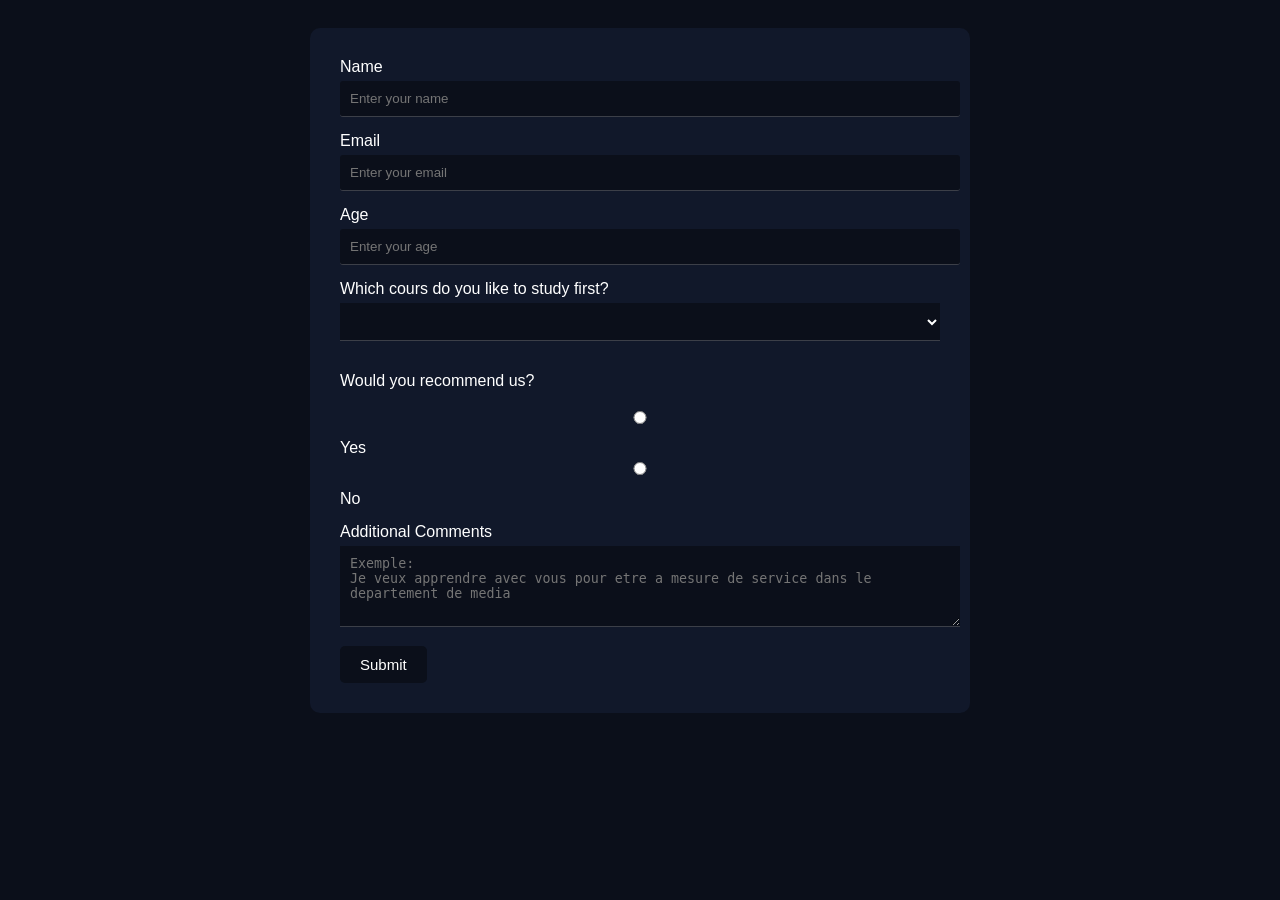
==== inscription/inscription.html @ 848ec672 "add a text" ====
<!doctype html>
<html lang="en">
  <head>
    <meta charset="UTF-8" />
    <title>Survey Form</title>
    <link rel="stylesheet" href="inscription.css">
  </head>
  <body>
    <form id="survey-form">
      <!-- Name -->
      <label id="name-label">Name</label>
      <input id="name" type="text" placeholder="Enter your name" required />

      <!-- Email -->
      <label id="email-label">Email</label>
      <input id="email" type="email" placeholder="Enter your email" required />

      <!-- Number -->
      <label id="number-label">Age</label>
      <input
        id="number"
        type="number"
        min="10"
        max="30"
        placeholder="Enter your age"
      />

      <!-- Dropdown -->
      <label>Which cours do you like to  study first?</label>
      <select id="dropdown">
        <option></option>
        <option>vMix</option>
        <option>Adobe Photoshop</option>
        <option>Adobe Premier-pro</option>
        <option>Adobe after efects</option>
        <option>Bible show</option>
      </select>

      <!-- Radio buttons -->
      <div class="group">
        <p>Would you recommend us?</p>
        <label> <input type="radio" name="recommend" value="yes" /> Yes </label>
        <label> <input type="radio" name="recommend" value="no" /> No </label>
      </div>

      <!-- Checkboxes -->


      <!-- Textarea -->
      <label>Additional Comments</label>
      <textarea rows="4" placeholder="Exemple:
Je veux apprendre avec vous pour etre a mesure de service dans le departement de media"></textarea>

      <!-- Submit -->
      <button id="submit" type="submit">Submit</button>
    </form>
  </body>
</html>
---- inscription/inscription.css ----
body {
  font-family: Arial, sans-serif;
  background: #0b0f1a;
  padding: 20px;
  height: auto;
}

form {
  background: #11182a;
  color: white;
  padding: 30px;
  max-width: 600px;
  margin: auto;
  border-radius: 10px;
}

input,
select,
textarea {
  width: 100%;
  padding: 10px;
  margin: 5px 0 15px;
}



.group {
  margin-bottom: 15px;
}

#survey-form input {
  background-color: #0b0f1a;
  border: none;
  border-radius: 3px;
  border-bottom: 1px solid rgba(255, 255, 255, 0.2);
  color: white;
  outline: none;
}
#survey-form #number-label placeholder {
  color: rgb(175, 99, 0);
}

textarea{
  background-color: #0b0f1a;
  border: none;
  border-bottom: 1px solid rgba(255, 255, 255, 0.2);
  outline: none;
  color: white;
}

option{
  background-color: #0b0f1a;
  color: white;
}
#dropdown{
   background-color: #0b0f1a;
  border: none;
  border-bottom: 1px solid rgba(255, 255, 255, 0.2);
  color: white;
  outline: none;
}
#dropdown:hover{
   background-color: #070a11;
}

#submit{
  background-color: #0b0f1a;
  color: white;
  border: none;
  padding: 10px 20px 10px 20px;
  cursor: pointer;
  font-size: 15px;
  border-radius: 5px;
}
#submit:hover{
  background-color: #090b0f;
  box-shadow: 1px 1px 3px #7c5cff;
}
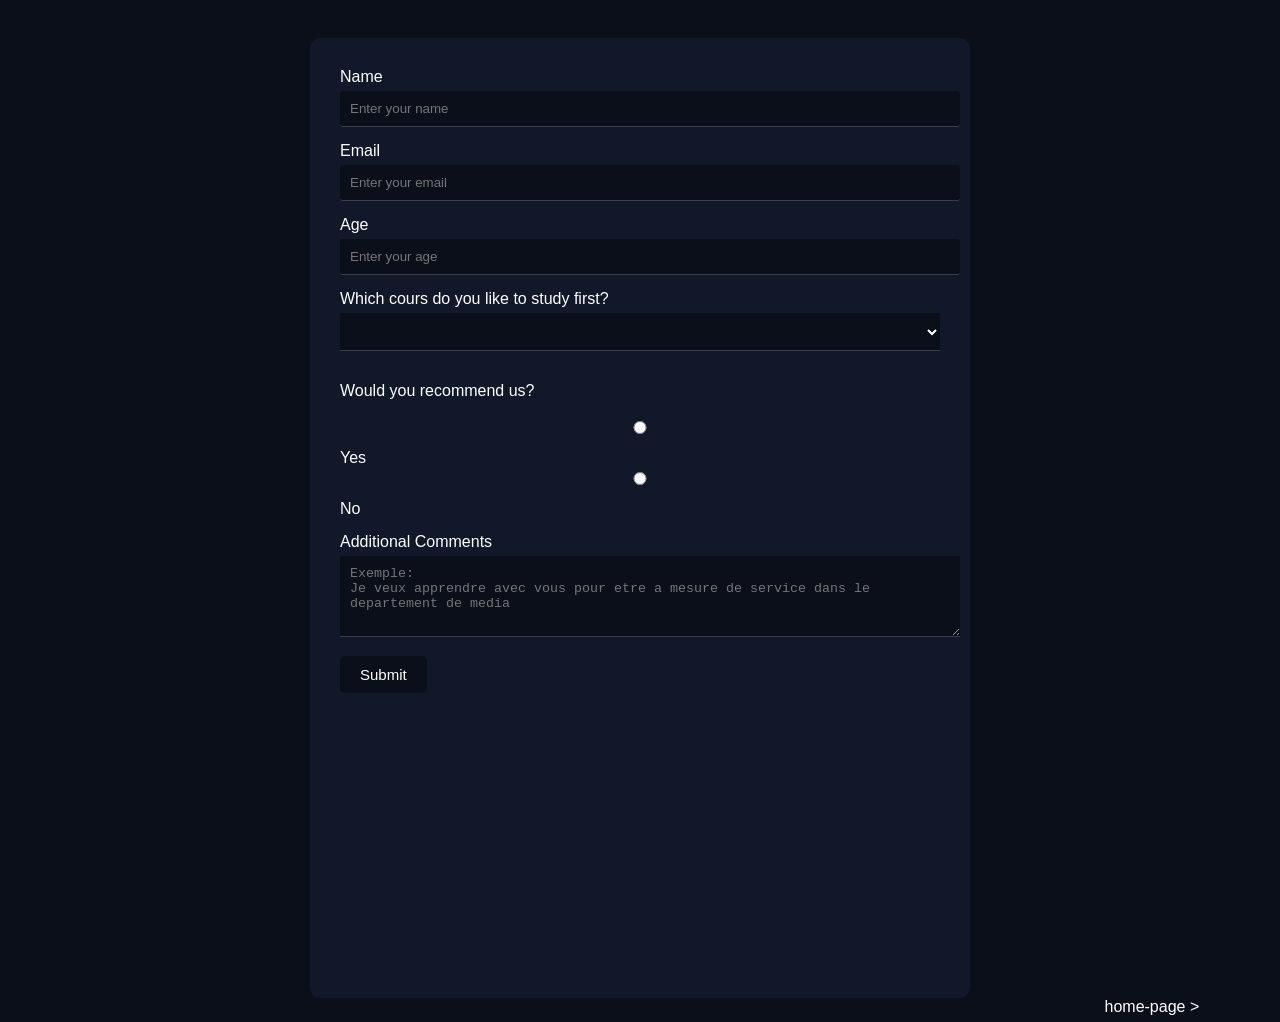
==== commit 82494433: "change the text" ====
--- a/inscription/inscription.html
+++ b/inscription/inscription.html
@@ -22,12 +22,12 @@
         type="number"
         min="10"
         max="30"
-        placeholder="Enter your age"
+        placeholder="Enter your age" required
       />
 
       <!-- Dropdown -->
       <label>Which cours do you like to  study first?</label>
-      <select id="dropdown">
+      <select id="dropdown" required>
         <option></option>
         <option>vMix</option>
         <option>Adobe Photoshop</option>
@@ -39,8 +39,8 @@
       <!-- Radio buttons -->
       <div class="group">
         <p>Would you recommend us?</p>
-        <label> <input type="radio" name="recommend" value="yes" /> Yes </label>
-        <label> <input type="radio" name="recommend" value="no" /> No </label>
+        <label> <input type="radio" name="recommend" value="yes" required/> Yes </label>
+        <label> <input type="radio" name="recommend" value="no" required/> No </label>
       </div>
 
       <!-- Checkboxes -->
@@ -48,11 +48,14 @@
 
       <!-- Textarea -->
       <label>Additional Comments</label>
-      <textarea rows="4" placeholder="Exemple:
+      <textarea rows="4" required placeholder="Exemple:
 Je veux apprendre avec vous pour etre a mesure de service dans le departement de media"></textarea>
 
       <!-- Submit -->
       <button id="submit" type="submit">Submit</button>
     </form>
+    <div class="home-page">
+      <a href="/index.html">home-page ></a>
+    </div>
   </body>
 </html>
--- a/inscription/inscription.css
+++ b/inscription/inscription.css
@@ -1,8 +1,9 @@
 body {
   font-family: Arial, sans-serif;
   background: #0b0f1a;
-  padding: 20px;
-  height: auto;
+  padding: 30px;
+  padding-bottom: 50px;
+  height: 100vh;
 }
 
 form {
@@ -12,6 +13,7 @@
   max-width: 600px;
   margin: auto;
   border-radius: 10px;
+  height: 100%;
 }
 
 input,
@@ -75,4 +77,20 @@
 #submit:hover{
   background-color: #090b0f;
   box-shadow: 1px 1px 3px #7c5cff;
+}
+
+.home-page{
+  top: 0;
+}
+.home-page a{
+  margin-left: 88%;
+  margin-bottom: 20px;
+  color: white;
+  text-decoration: none;
+  padding:  7px;
+  border-radius: 10px;
+}
+.home-page a:hover{
+  color: #7c5cff;
+  text-decoration: underline;
 }
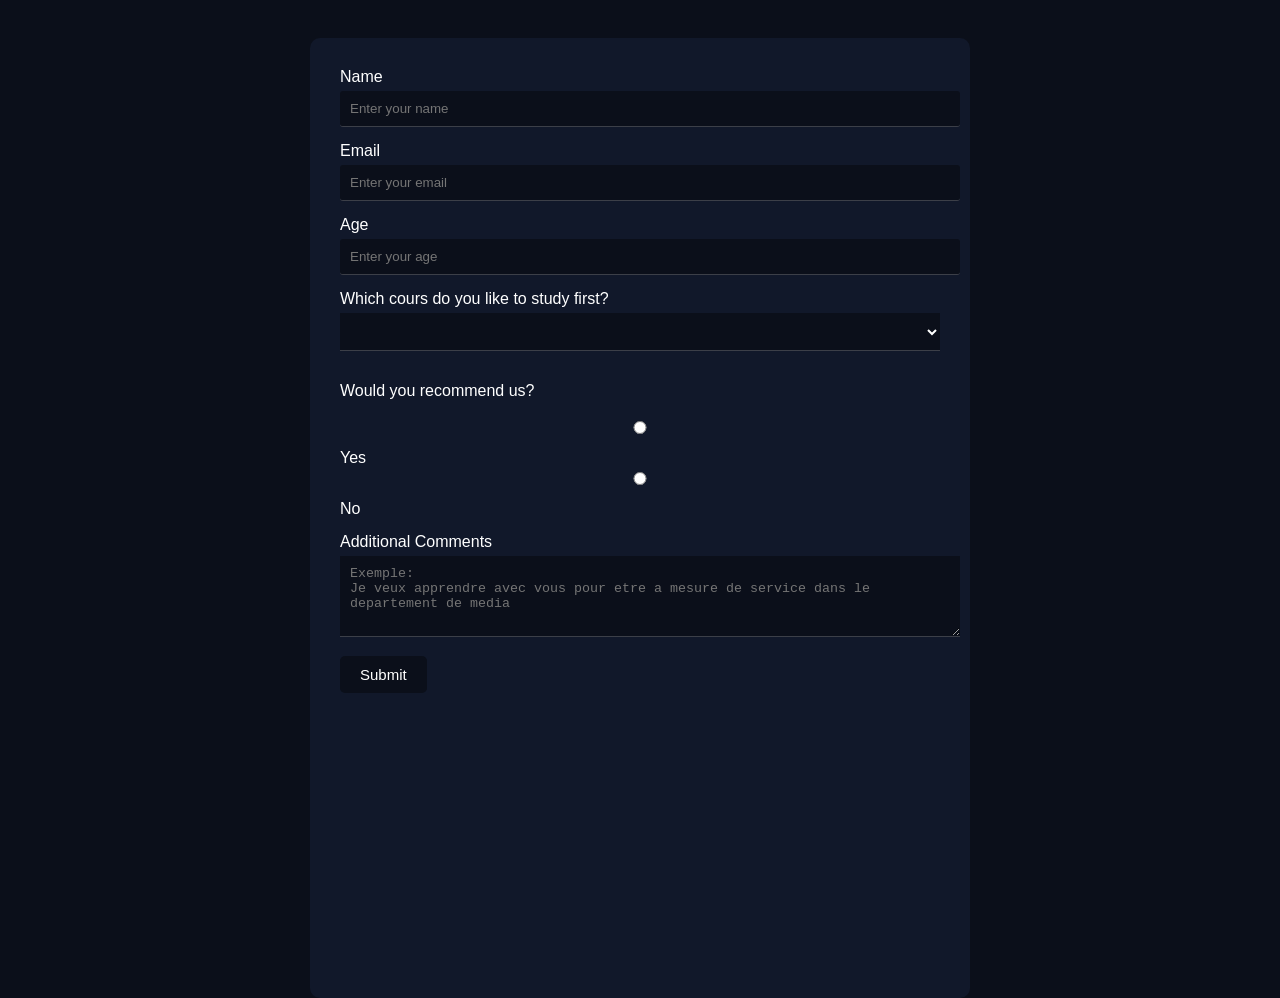
==== commit 802ce3fa: "change a text" ====
--- a/inscription/inscription.html
+++ b/inscription/inscription.html
@@ -54,8 +54,6 @@
       <!-- Submit -->
       <button id="submit" type="submit">Submit</button>
     </form>
-    <div class="home-page">
-      <a href="/index.html">home-page ></a>
-    </div>
+    
   </body>
 </html>
--- a/inscription/inscription.css
+++ b/inscription/inscription.css
@@ -87,7 +87,7 @@
   margin-bottom: 20px;
   color: white;
   text-decoration: none;
-  padding:  7px;
+  padding:  20px;
   border-radius: 10px;
 }
 .home-page a:hover{
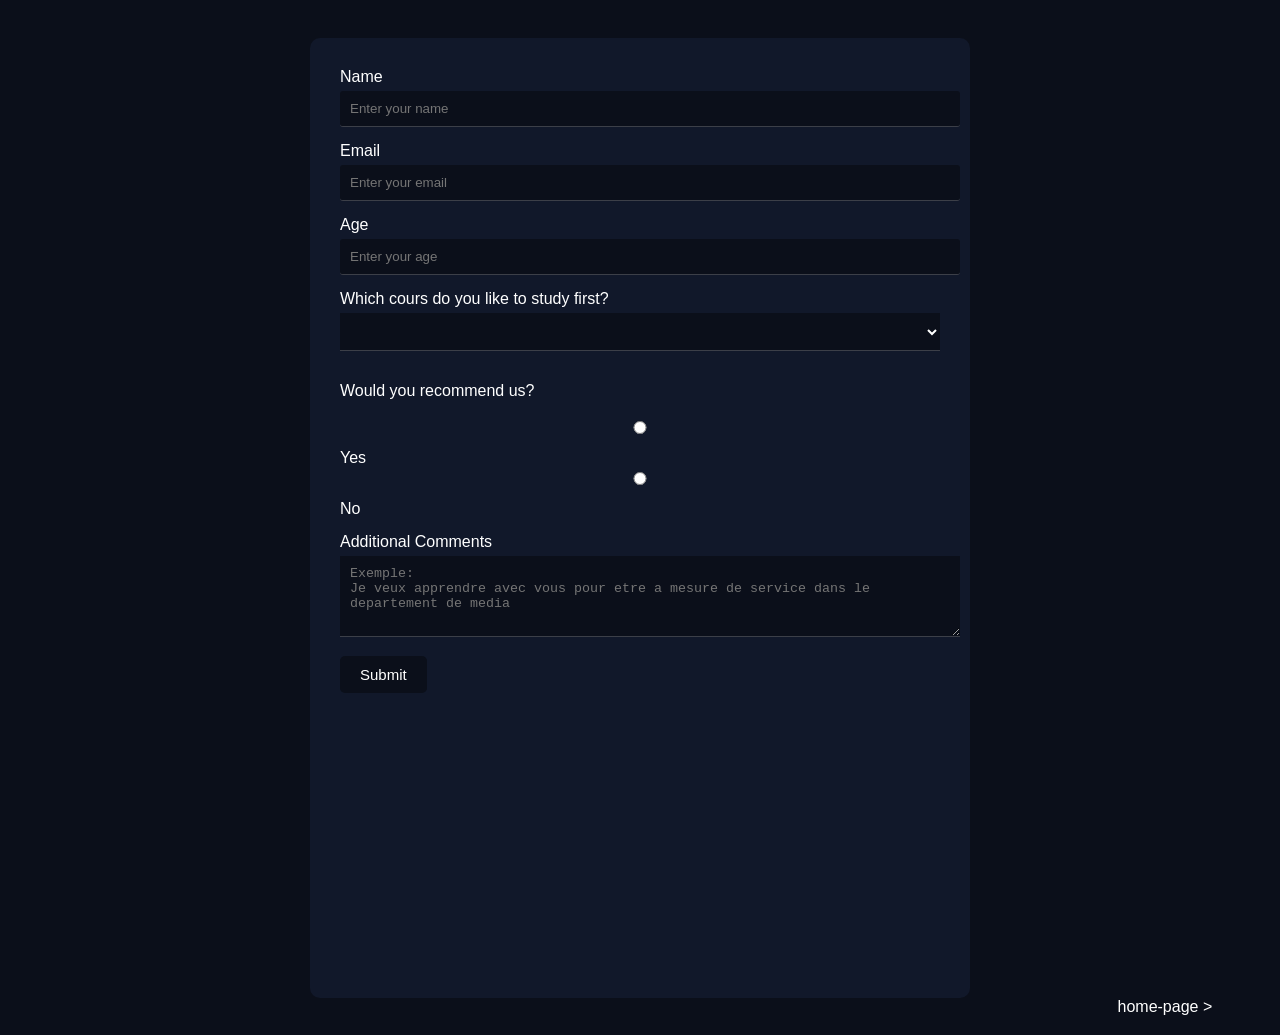
==== commit 02a719cb: "change a text" ====
--- a/inscription/inscription.html
+++ b/inscription/inscription.html
@@ -54,6 +54,8 @@
       <!-- Submit -->
       <button id="submit" type="submit">Submit</button>
     </form>
-    
+    <div class="home-page">
+      <a href="/index.html">home-page ></a>
+    </div>
   </body>
 </html>
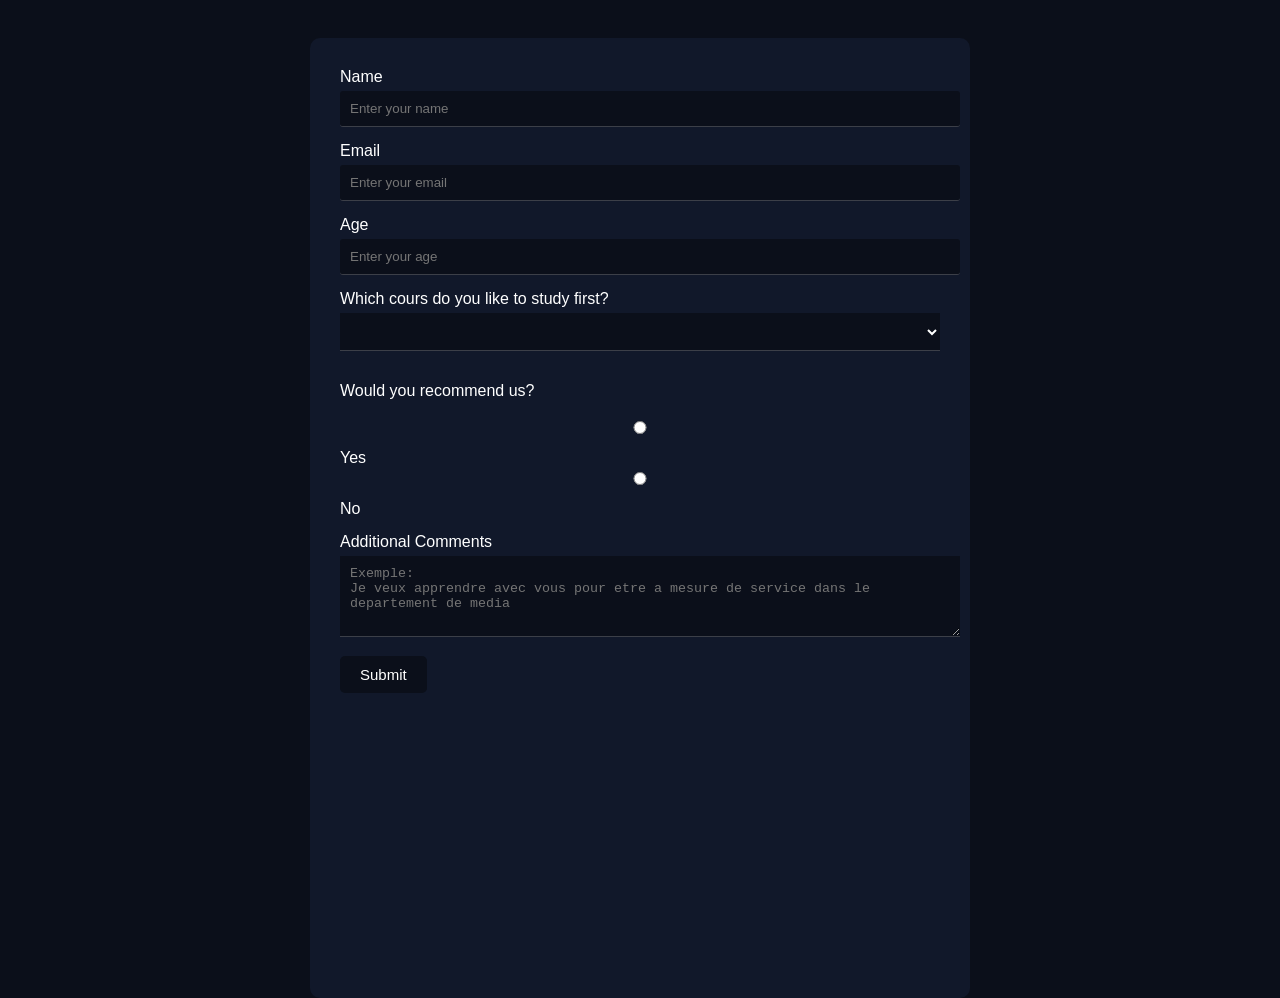
==== commit 2da4553b: "add a text" ====
--- a/inscription/inscription.html
+++ b/inscription/inscription.html
@@ -54,8 +54,6 @@
       <!-- Submit -->
       <button id="submit" type="submit">Submit</button>
     </form>
-    <div class="home-page">
-      <a href="/index.html">home-page ></a>
-    </div>
+    
   </body>
 </html>
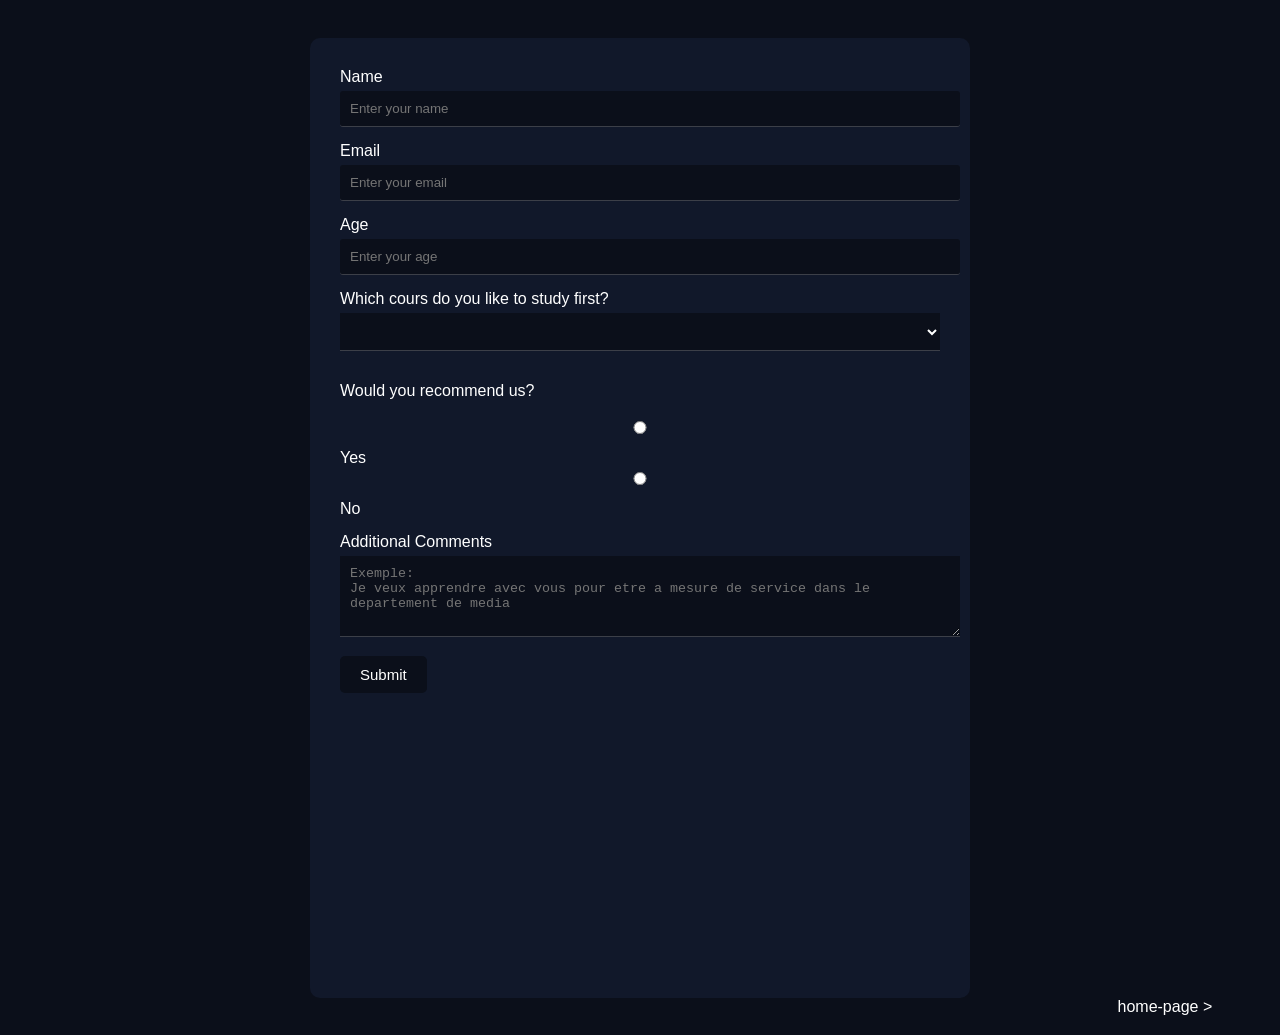
==== commit ae49000b: "add a text" ====
--- a/inscription/inscription.html
+++ b/inscription/inscription.html
@@ -54,6 +54,8 @@
       <!-- Submit -->
       <button id="submit" type="submit">Submit</button>
     </form>
-    
+    <div class="home-page">
+      <a href="/index.html">home-page ></a>
+    </div>
   </body>
 </html>
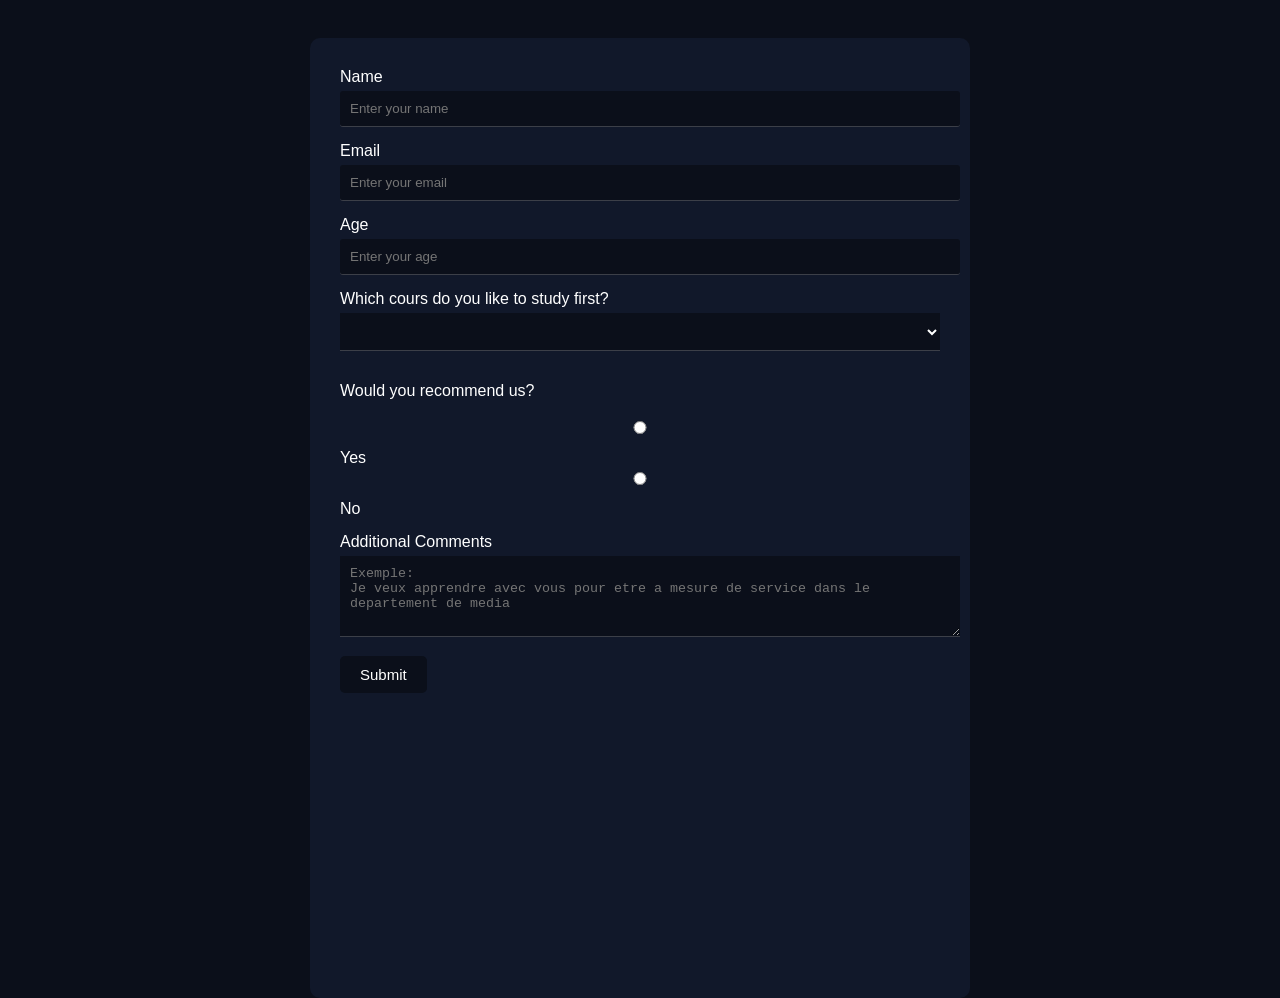
==== commit baac398b: "add a text" ====
--- a/inscription/inscription.html
+++ b/inscription/inscription.html
@@ -54,8 +54,6 @@
       <!-- Submit -->
       <button id="submit" type="submit">Submit</button>
     </form>
-    <div class="home-page">
-      <a href="/index.html">home-page ></a>
-    </div>
+    
   </body>
 </html>
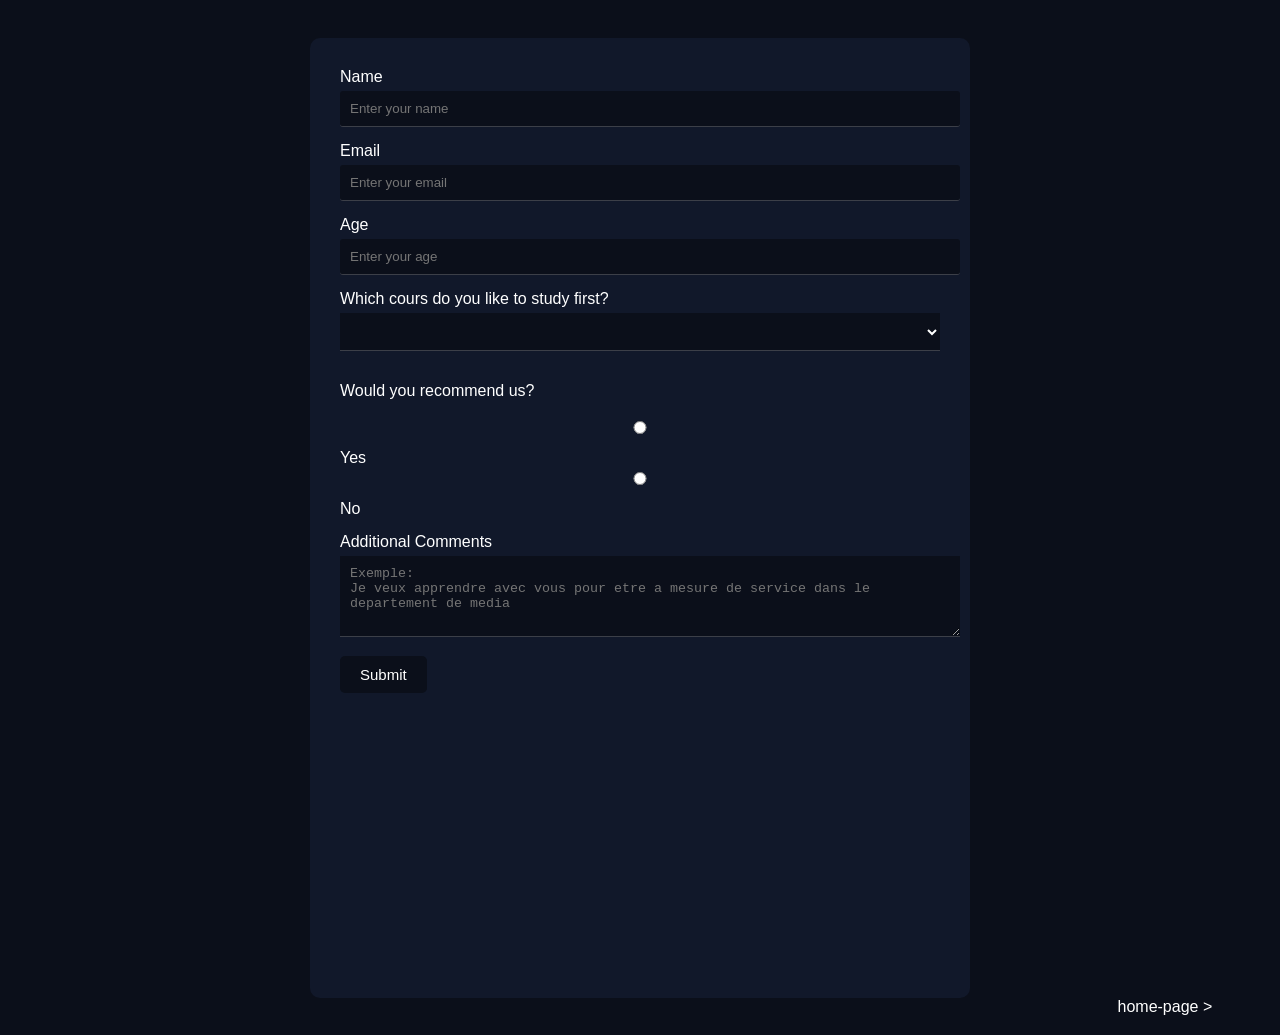
==== commit ab39ffdb: "add a text" ====
--- a/inscription/inscription.html
+++ b/inscription/inscription.html
@@ -54,6 +54,8 @@
       <!-- Submit -->
       <button id="submit" type="submit">Submit</button>
     </form>
-    
+    <div class="home-page">
+      <a href="/index.html">home-page ></a>
+    </div>
   </body>
 </html>
